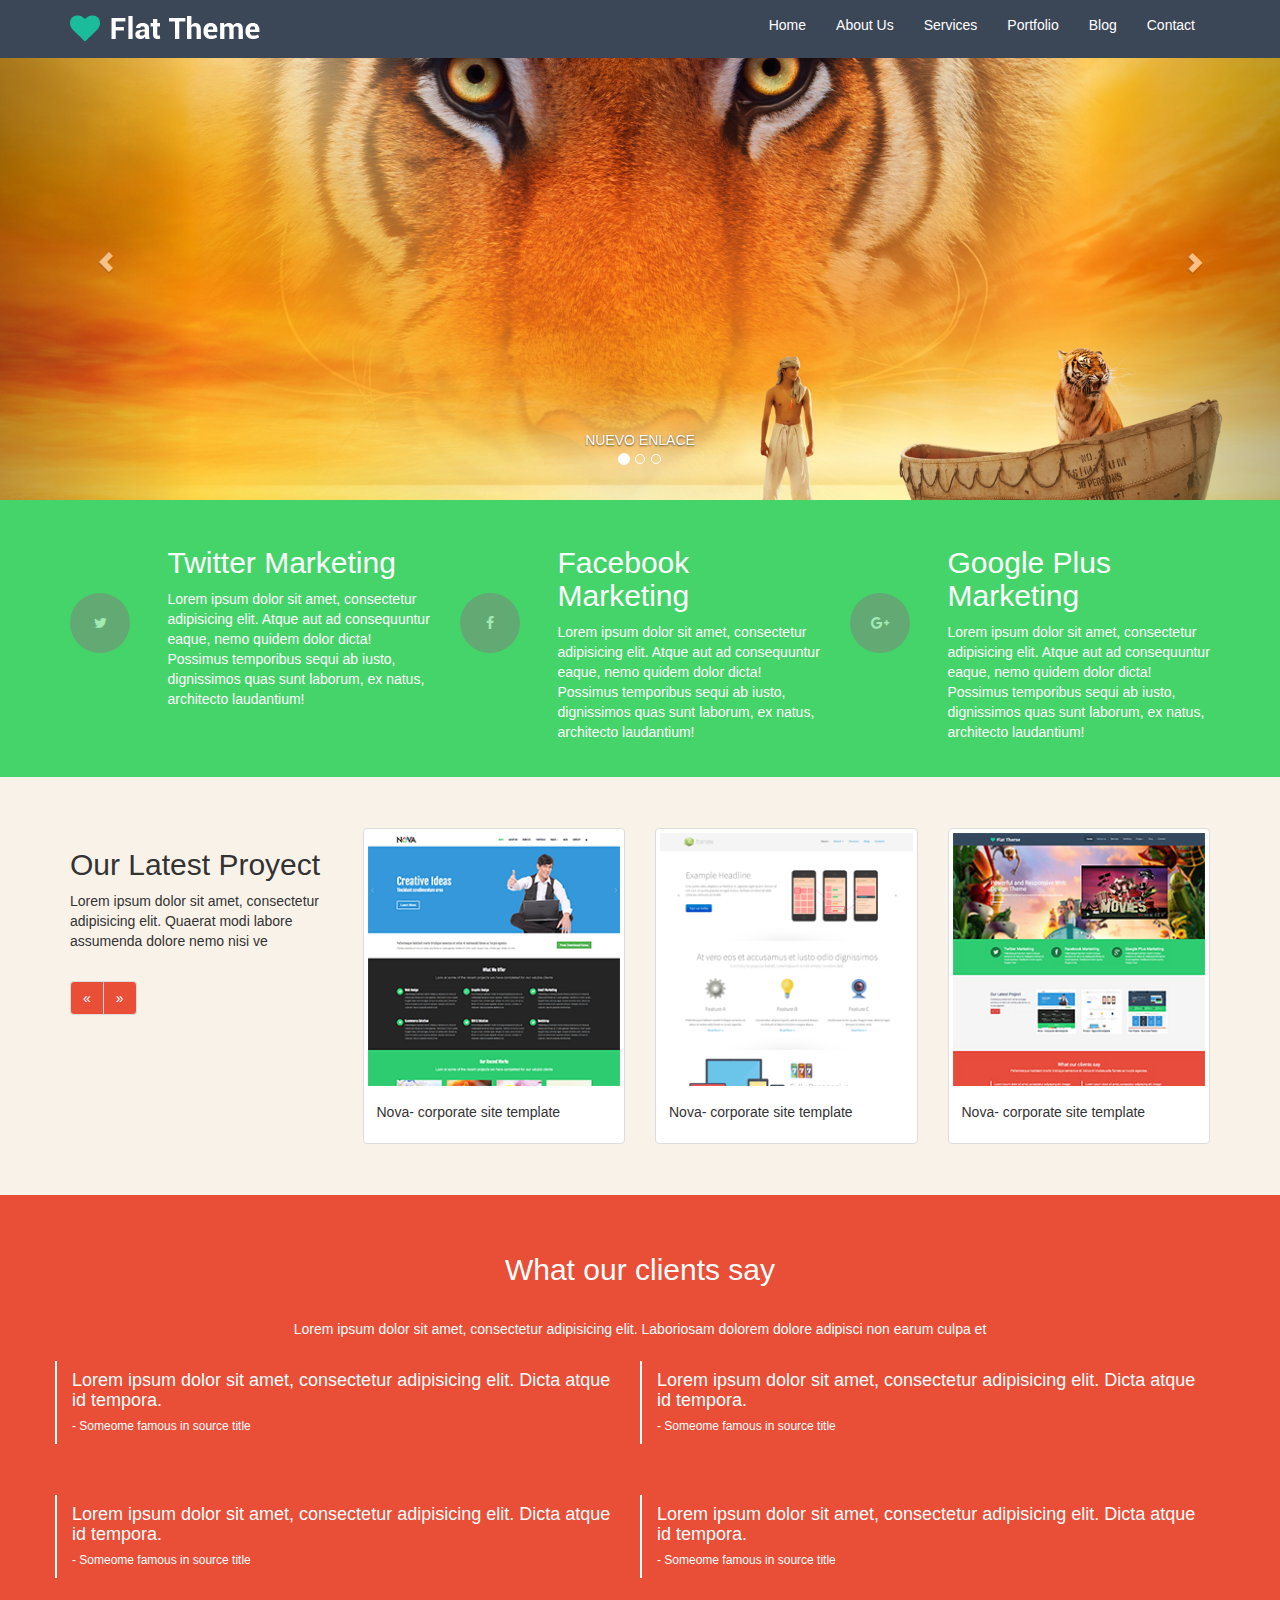
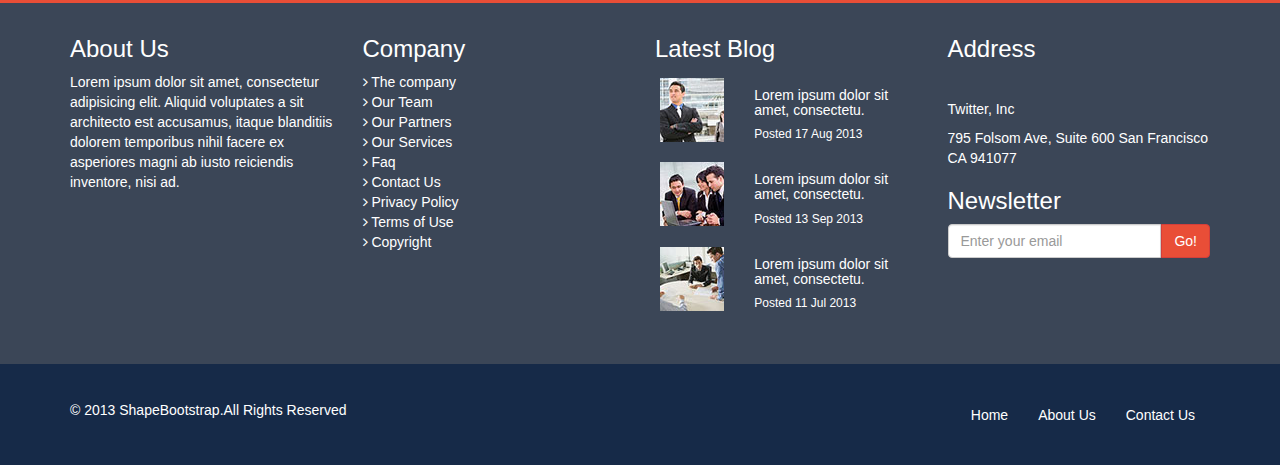
==== index.html @ ff64ffb4 "boton redes-home" ====
<!DOCTYPE html>
<html lang="en">
<head>
  <meta charset="utf-8">
  <meta name="viewport" content="width=device-width, initial-scale=1.0">
  <meta name="description" content="">
  <meta name="author" content="">
  <title>Home | Flat Theme</title>
  <link href="css/bootstrap.min.css" rel="stylesheet">
  <link href="css/font-awesome.min.css" rel="stylesheet">
  <link href="css/animate.css" rel="stylesheet">
  <link href="css/main.css" rel="stylesheet">
  <link href="css/common.css" rel="stylesheet">
    <!--[if lt IE 9]>
    <script src="js/html5shiv.js"></script>
    <script src="js/respond.min.js"></script>
    <![endif]-->       
    <link rel="shortcut icon" href="images/ico/favicon.ico">
    <link href="font-awesome/css/font-awesome.min.css" rel="stylesheet" type="text/css">
    <link rel="apple-touch-icon-precomposed" sizes="144x144" href="images/ico/apple-touch-icon-144-precomposed.png">
    <link rel="apple-touch-icon-precomposed" sizes="114x114" href="images/ico/apple-touch-icon-114-precomposed.png">
    <link rel="apple-touch-icon-precomposed" sizes="72x72" href="images/ico/apple-touch-icon-72-precomposed.png">
    <link rel="apple-touch-icon-precomposed" href="images/ico/apple-touch-icon-57-precomposed.png">
    <link rel="stylesheet" href="https://maxcdn.bootstrapcdn.com/font-awesome/4.4.0/css/font-awesome.min.css">
  </head>
  <body>
    
    <nav id="mainNav" class="navbar navbar-default navbar-fixed-top">
      <div class="container">
        <!-- Brand and toggle get grouped for better mobile display -->
        <div class="navbar-header">
          <button type="button" class="navbar-toggle collapsed" data-toggle="collapse" data-target="#bs-example-navbar-collapse-1">
            <span class="sr-only">Toggle navigation</span>
            <span class="icon-bar"></span>
            <span class="icon-bar"></span>
            <span class="icon-bar"></span>
          </button>
          <a class="navbar-brand page-scroll" href="#page-top">
            <img src="images/logo.png" alt="">
          </a>
        </div>

        <!-- Collect the nav links, forms, and other content for toggling -->
        <div class="collapse navbar-collapse" id="bs-example-navbar-collapse-1">
          <ul class="nav navbar-nav navbar-right">
            <li>
              <a class="page-scroll" href="index.html">Home</a>
            </li>
            <li>
              <a class="page-scroll" href="about-us.html">About Us</a>
            </li>
            <li>
              <a class="page-scroll" href="services.html">Services</a>
            </li>
            <li>
              <a class="page-scroll" href="portfolio.html">Portfolio</a>
            </li>
            <li>
              <a class="page-scroll" href="blog.html">Blog</a>
            </li>
            <li>
              <a class="page-scroll" href="contact-us.html">Contact</a>
            </li>
          </ul>
        </div>
      </div>
    </nav>

    
    <div id="carousel-example-generic" class="carousel slide" data-ride="carousel">
      <!-- Indicators -->
      <ol class="carousel-indicators">
        <li data-target="#carousel-example-generic" data-slide-to="0" class="active"></li>
        <li data-target="#carousel-example-generic" data-slide-to="1"></li>
        <li data-target="#carousel-example-generic" data-slide-to="2"></li>
      </ol>

      <!-- Wrapper for slides -->
      <div class="carousel-inner" role="listbox">
        <div class="item active">
          <img src="images/slider/bg1.jpg" alt="...">

          <div class="carousel-caption">
            NUEVO ENLACE
            
          </div>
        </div>
        <div class="item">
          <img src="images/slider/bg2.jpg" alt="...">
          <div class="carousel-caption">
          </div>
        </div>


        <div class="item">
          <img src="images/slider/bg3.jpg" alt="...">
          <div class="carousel-caption">
          </div>
        </div>
      </div>

      <!-- Controls -->
      <a class="left carousel-control" href="#carousel-example-generic" role="button" data-slide="prev">
        <span class="glyphicon glyphicon-chevron-left" aria-hidden="true"></span>
        <span class="sr-only">Previous</span>
      </a>
      <a class="right carousel-control" href="#carousel-example-generic" role="button" data-slide="next">
        <span class="glyphicon glyphicon-chevron-right" aria-hidden="true"></span>
        <span class="sr-only">Next</span>
      </a>
    </div>


    <div class="red-social">
      <div class="container">
        <div class="row">
          <div class="col-md-4 col-sm-4 col-xs-12">
            <div class="row">
              <div class="col-md-3 col-sm-3 col-xs-3">
               <a href="">
                        <div class="box fb">
                            <i class="fa fa-twitter"></i>
                        </div>
                    </a>
            </div>
            <div class="col-md-9 col-sm-9 col-xs-9">
              <h2>Twitter Marketing</h2>
              <p>Lorem ipsum dolor sit amet, consectetur adipisicing elit. Atque aut ad consequuntur eaque, nemo quidem dolor dicta! Possimus temporibus sequi ab iusto, dignissimos quas sunt laborum, ex natus, architecto laudantium!</p>
            </div>  
          </div>
        </div>

        <div class="col-md-4 col-sm-4 col-xs-12">
          <div class="row">
            <div class="col-md-3 col-sm-3 col-xs-3">
              <a href="">
                        <div class="box fb">
                            <i class="fa fa-facebook"></i>
                        </div>
                    </a>
            </div>
            <div class="col-md-9 col-sm-9 col-xs-9">
              <h2>Facebook Marketing</h2>
              <p>Lorem ipsum dolor sit amet, consectetur adipisicing elit. Atque aut ad consequuntur eaque, nemo quidem dolor dicta! Possimus temporibus sequi ab iusto, dignissimos quas sunt laborum, ex natus, architecto laudantium!</p>
            </div>  
          </div>
        </div>

        <div class="col-md-4 col-sm-4 col-xs-12">
          <div class="row">
            <div class="col-md-3 col-sm-3 col-xs-3">
           <a href="">
                        <div class="box fb">
                            <i class="fa fa-google-plus"></i>
                        </div>
                    </a>
          </div>
          <div class="col-md-9 col-sm-3 col-xs-9">
            <h2>Google Plus Marketing</h2>
            <p>Lorem ipsum dolor sit amet, consectetur adipisicing elit. Atque aut ad consequuntur eaque, nemo quidem dolor dicta! Possimus temporibus sequi ab iusto, dignissimos quas sunt laborum, ex natus, architecto laudantium!</p>
          </div>  
        </div>
      </div>
      
    </div>
  </div>
</div>

<div class="our-latest">
  <div class="container">
    <div class="row">
      <div class="col-md-3  col-sm-12 col-xs-12">
        <h2>Our Latest Proyect</h2>
        <p>Lorem ipsum dolor sit amet, consectetur adipisicing elit. Quaerat modi labore assumenda dolore nemo nisi ve</p>
        <nav>
          <ul class="pagination">
            <li>
              <a href="#" aria-label="Previous">
                <span aria-hidden="true">&laquo;</span>
              </a>
            </li>
            <li>
              <a href="#" aria-label="Next">
                <span aria-hidden="true">&raquo;</span>
              </a>
            </li>
          </ul>
        </nav>
      </div>

      <div class="col-md-3  col-sm-3 col-xs-4">
        <div class="thumbnail">
          <img src="images/portfolio/recent/item1.png" alt=""> 
          <div class="caption">
            <h5>Nova- corporate site template</h5>
          </div>
        </div>
      </div>
      
      <div class="col-md-3  col-sm-3 col-xs-4">
        <div class="thumbnail">
          <img src="images/portfolio/recent/item3.png" alt=""> 
          <div class="caption">
            <h5>Nova- corporate site template</h5>
          </div>
        </div>
      </div>

      <div class="col-md-3  col-sm-3 col-xs-4">
        <div class="thumbnail">
          <img src="images/portfolio/recent/item2.png" alt=""> 
          <div class="caption">
            <h5>Nova- corporate site template</h5>
          </div>
        </div>
      </div>

    </div>
  </div>
</div>

<div class="our-clients">
  <div class="container">
    <div class="row">
      <h2>What our clients say</h2>
      <p>Lorem ipsum dolor sit amet, consectetur adipisicing elit. Laboriosam dolorem dolore adipisci non earum culpa et</p>
      <div class="col-md-6  col-sm-6 col-xs-12">
        <h4>Lorem ipsum dolor sit amet, consectetur adipisicing elit. Dicta atque id tempora.</h4>
        <h6> - Someome famous in source title</h6>
      </div>
      <div class="col-md-6  col-sm-6 col-xs-12">
        <h4>Lorem ipsum dolor sit amet, consectetur adipisicing elit. Dicta atque id tempora.</h4>
        <h6> - Someome famous in source title</h6>
      </div>
    </div>
  </div>
</div>
<div class="our-clients">
  <div class="container">
    <div class="row">
      <div class="col-md-6 col-sm-6 col-xs-12">
        <h4>Lorem ipsum dolor sit amet, consectetur adipisicing elit. Dicta atque id tempora.</h4>
        <h6> - Someome famous in source title</h6>
      </div>
      <div class="col-md-6  col-sm-6 col-xs-12 ">
        <h4>Lorem ipsum dolor sit amet, consectetur adipisicing elit. Dicta atque id tempora.</h4>
        <h6> - Someome famous in source title</h6>
      </div>
    </div>
  </div>
</div>


<div class="about">
  <div class="container">
    <div class="row">
      <div class="col-md-3 col-sm-6 col-xs-12">
        <h3>About Us</h3>
        <p>Lorem ipsum dolor sit amet, consectetur adipisicing elit. Aliquid voluptates a sit architecto est accusamus, itaque blanditiis dolorem temporibus nihil facere ex asperiores magni ab iusto reiciendis inventore, nisi ad.</p>
      </div>
      <div class="col-md-3 fila">
        <h3>Company</h3>
        <a href="">
          <i class="fa fa-angle-right"></i>
          <span>The company</span>
        </a>

        <a href="">
          <i class="fa fa-angle-right"></i>
          <span>Our Team</span>
        </a>

        <a href="">
          <i class="fa fa-angle-right"></i>
          <span>Our Partners</span>
        </a>

        <a href="">
          <i class="fa fa-angle-right"></i>
          <span>Our Services</span>
        </a>

        <a href="">
          <i class="fa fa-angle-right"></i>
          <span>Faq</span>
        </a>

        <a href="">
          <i class="fa fa-angle-right"></i>
          <span>Contact Us</span>
        </a>

        <a href="">
          <i class="fa fa-angle-right"></i>
          <span>Privacy Policy</span>
        </a>

        <a href="">
          <i class="fa fa-angle-right"></i>
          <span>Terms of Use</span>
        </a>

        <a href="">
          <i class="fa fa-angle-right"></i>
          <span>Copyright</span>
        </a>
      </div>

      <div class="col-md-3">
        <h3>Latest Blog</h3>
        <div class="row foto">
          <div class="col-md-4">
            <a href="#">
              <img class="media-objet" src="images/blog/thumb1.jpg">
            </a>  
          </div>
          <div class="col-md-8">
            <h5>Lorem ipsum dolor sit amet, consectetu.</h5> 
            <h6>Posted 17 Aug 2013</h6>
          </div>
        </div>

        <div class="row foto">
          <div class="col-md-4">
            <a href="#">
              <img class="media-objet" src="images/blog/thumb2.jpg">
            </a>  
          </div>
          <div class="col-md-8">
            <h5>Lorem ipsum dolor sit amet, consectetu.</h5> 
            <h6>Posted 13 Sep 2013</h6>
          </div>
        </div>

        <div class="row foto">
          <div class="col-md-4">
            <a href="#">
              <img class="media-objet" src="images/blog/thumb3.jpg">
            </a>  
          </div>
          <div class="col-md-8">
            <h5>Lorem ipsum dolor sit amet, consectetu.</h5> 
            <h6>Posted 11 Jul 2013</h6>
          </div>
        </div>
      </div>

      <div class="col-md-3">
        <h3>Address</h3>
        <br>
        <h5>Twitter, Inc</h5>
        <p>795 Folsom Ave, Suite 600 San Francisco CA 941077</p>
        <div class="go">
          <h3>Newsletter</h3>
          <div class="input-group">
            <input type="text" class="form-control" placeholder="Enter your email">
            <span class="input-group-btn">
              <button class="btn btn-danger" type="button">Go!</button>
            </span>
          </div>
        </div>
      </div>
    </div>
  </div>
</div>

<footer>
  <div class="container">
    <div class="row vertical-centered-text ">
      <div class="col-md-6 ">
        <p>© 2013 ShapeBootstrap.All Rights Reserved</p>
      </div>
      <div class="col-md-6 footer-nav">
        <ul class="nav navbar-nav navbar-right">
          <li>
            <a class="page-scroll" href="#about">Home</a>
          </li>
          <li>
            <a class="page-scroll" href="#services">About Us</a>
          </li>
          <li>
            <a class="page-scroll" href="#portfolio">Contact Us</a>
          </li>
        </ul>
      </div>
    </div>
  </div>
</footer>



<script src="https://ajax.googleapis.com/ajax/libs/jquery/1.11.3/jquery.min.js"></script>
<script src="js/jquery.js"></script>
<script src="js/bootstrap.min.js"></script>
<script src="js/main.js"></script>
</body>
</html>
---- css/main.css ----
.red-social{
	background-color: #45D469;
	padding: 2% 2% 2% 2%;
	color: white;
}

.box{
	display: inline-block;
	height: 60px;
	width: 60px;
	border-radius: 50%;
	line-height: 30px;
	color: #fff;
	margin-top: 100%;
}
.fb{
	background-color:grey;
	opacity: .5;
	text-align: center;
	padding-top: 22%;
}

.fb:hover{
	background-color: #fff;
	color: #5A85D6;
}
.list-inline{
	margin-top: 100%;
}
.list-inline i{
border-radius: 100%;
border:1px solid grey;
padding:50%;
background-color: grey;
opacity: .5;
}
.our-latest{
	background-color:#F9F2E9;
	padding: 4% 4% 4% 4%;
}
.pagination>li>a{
background-color:#E94E37;
}
.pagination span{
	color: white;
}
.our-clients{
	background-color:#E94E37;
	padding: 2% 2% 2% 2%;
	color: white;
}
.our-clients h2{
	text-align: center;
	padding: 1%;
}
.our-clients p{
	text-align: center;
	padding: 1%;
}
.our-clients .col-md-6{
	border-left: 2px solid white;
}
.media-object{
	margin-left: 0% !important;
}
.btn{
	background-color:#E94E37;
}
---- css/common.css ----
@import url(http://fonts.googleapis.com/css?family=Roboto:400,700,300);

.clearfix {
  *zoom: 1;
}

.clearfix:before,
.clearfix:after {
  display: table;
  content: "";
  line-height: 0;
}
.clearfix:after {
  clear: both;
}

.navbar-default{
	background-color: #3B4657;
	border-color: transparent;
}
.navbar-default .navbar-nav>li>a, .navbar-default .navbar-nav>li>a:focus{
	color: white;
}

.about{
	background-color: #3B4657;
	color: white;
	padding:1% 1% 3% 1%;
}
.fila a{
	display: block;
}
.foto{
	padding:2%;
}
/*.btn{
	background-color:#E94E37;
}*/

footer{
	background-color:#162A48;
	padding: 2%;
	color: white;
}
.footer-nav ul>li>a{
	color: white;
}
.footer-nav ul>li>a:hover{
	background-color: #3B4657;
}




.cabecera-verde{
	margin-top: 50px;
	background-color: #45d469;
	padding: 3% 0%;
	color: #fff;
}

.cabecera-verde a{
	color: #fff;
}

.vertical-centered-text {
  -ms-display: flex;
  display: flex;
  /* alineacion vertical */
  align-items: center;
  /* alineacion horizontal */
  justify-content: center; }

    .content{
  	background-color: #E6E6E6;
  	padding: 3% 0%;
  	color: #3b4657;
  }

    .content .box-white{
    background-color: #fff;
  }


  li{
  	list-style-type: none;
  }
  a{
  	color: white;
  }
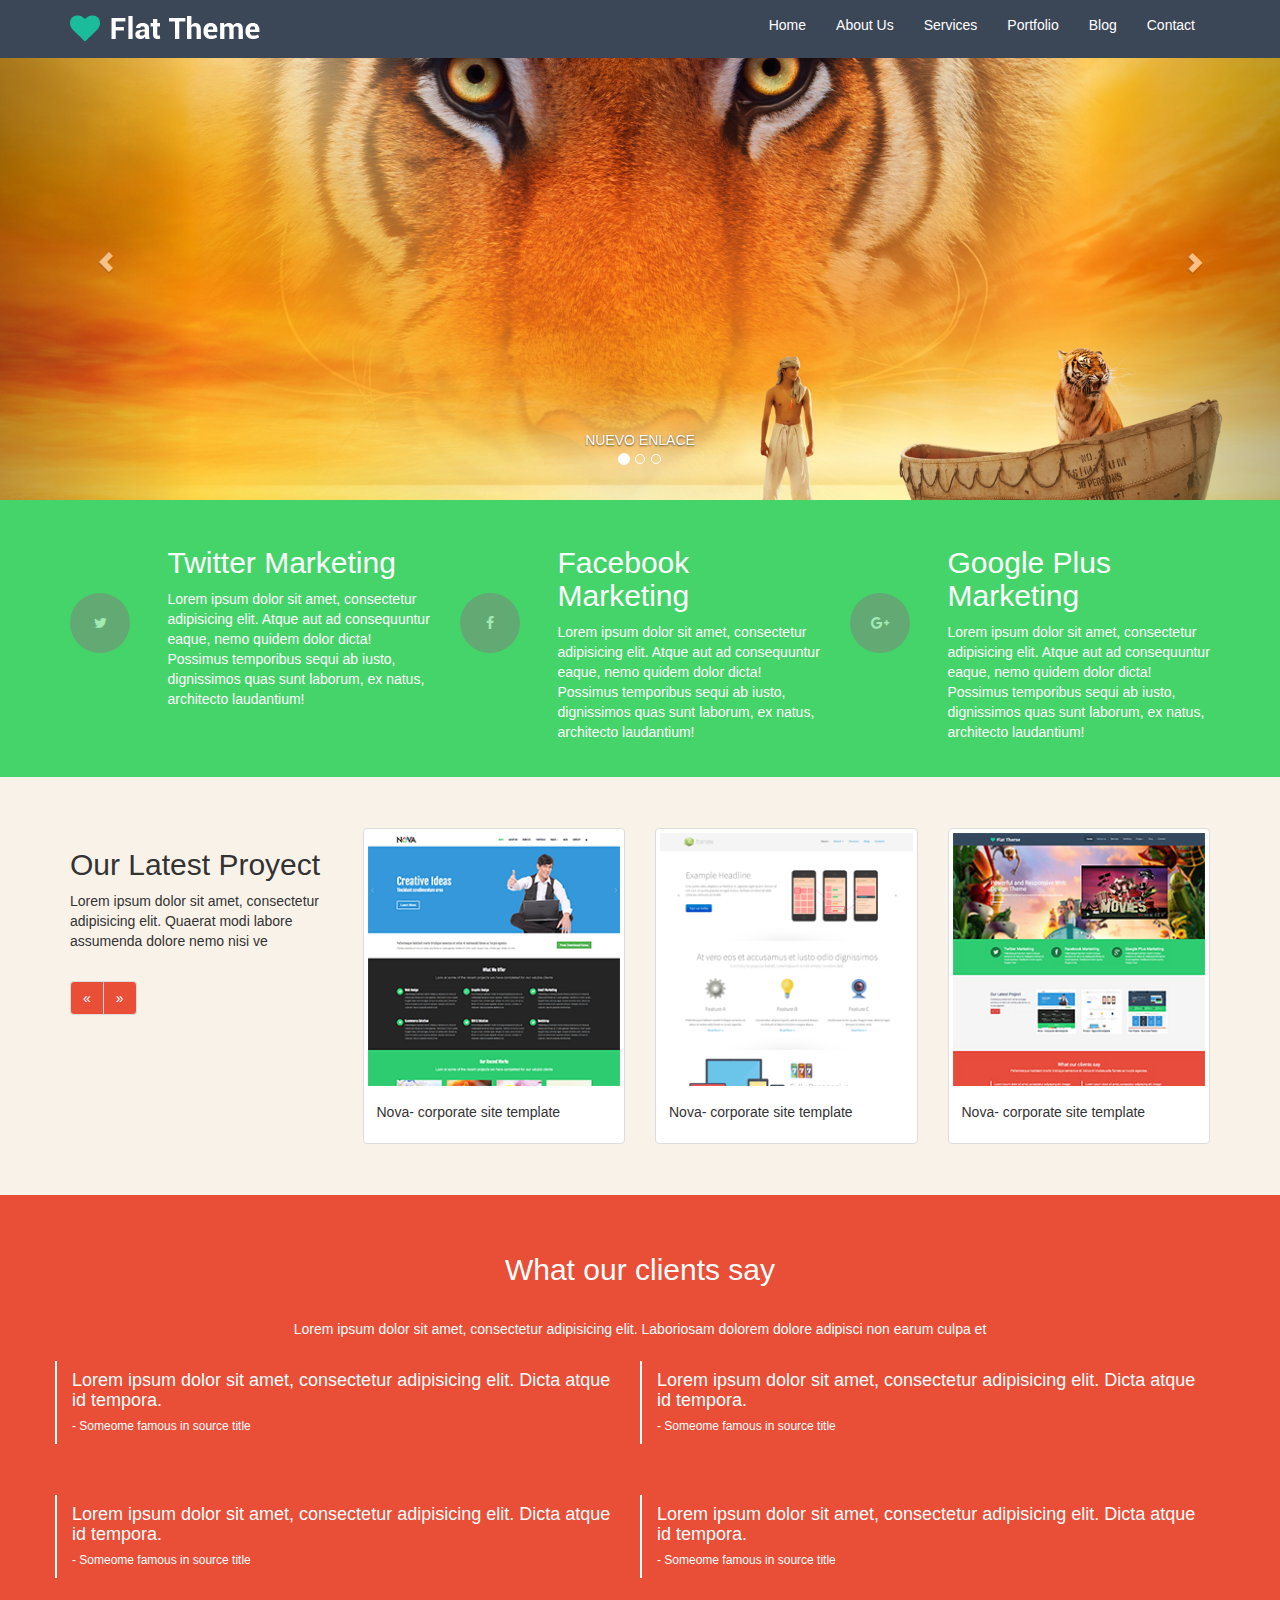
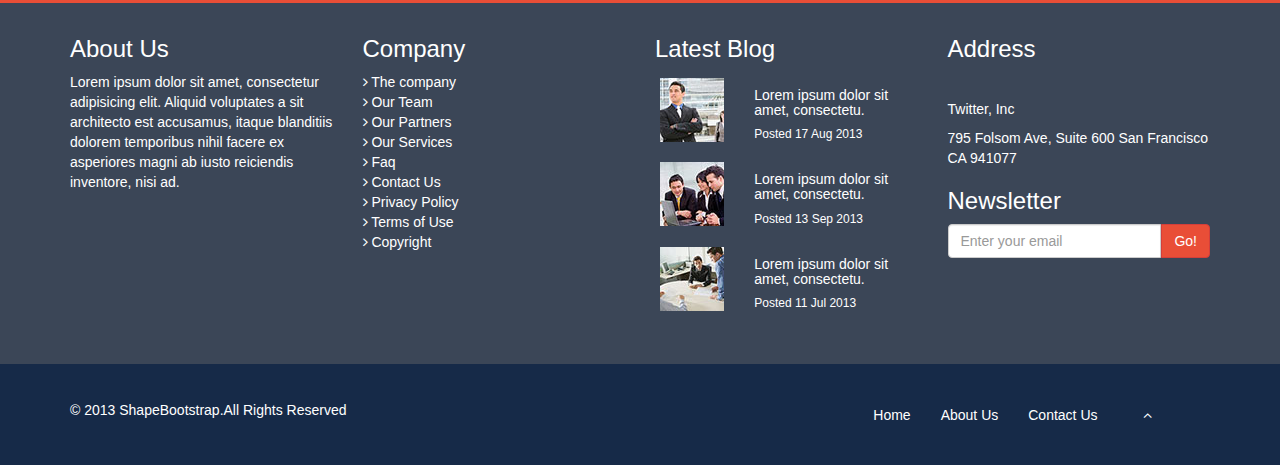
==== commit e50995b7: "flecha del footer" ====
--- a/index.html
+++ b/index.html
@@ -370,7 +370,7 @@
       <div class="col-md-6 ">
         <p>© 2013 ShapeBootstrap.All Rights Reserved</p>
       </div>
-      <div class="col-md-6 footer-nav">
+      <div class="col-md-5  col-xs-5 footer-nav">
         <ul class="nav navbar-nav navbar-right">
           <li>
             <a class="page-scroll" href="#about">Home</a>
@@ -383,10 +383,12 @@
           </li>
         </ul>
       </div>
+      <div class="col-md-1 col-xs-1">
+        <a href=""><i class="fa fa-angle-up"></i></a>
+      </div>
     </div>
   </div>
 </footer>
-
 
 
 <script src="https://ajax.googleapis.com/ajax/libs/jquery/1.11.3/jquery.min.js"></script>
--- a/css/main.css
+++ b/css/main.css
@@ -66,3 +66,4 @@
 .btn{
 	background-color:#E94E37;
 }
+
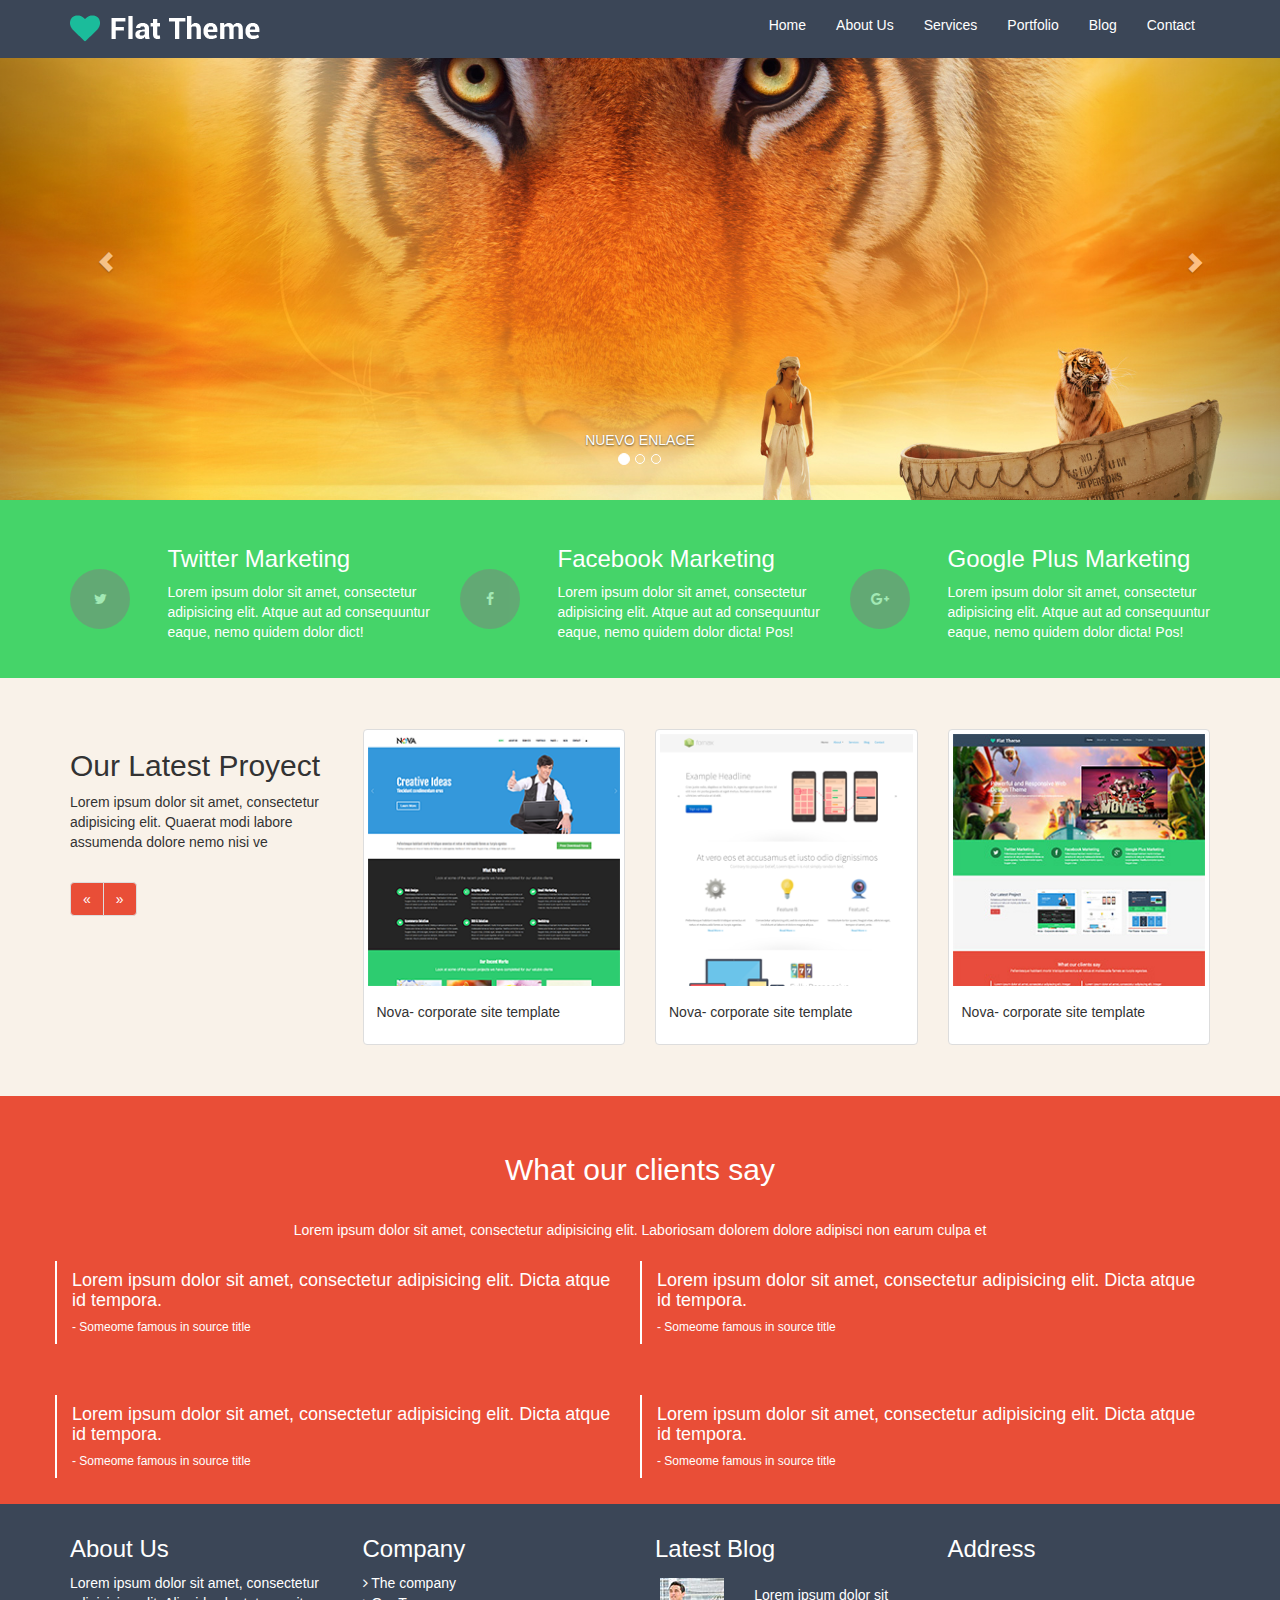
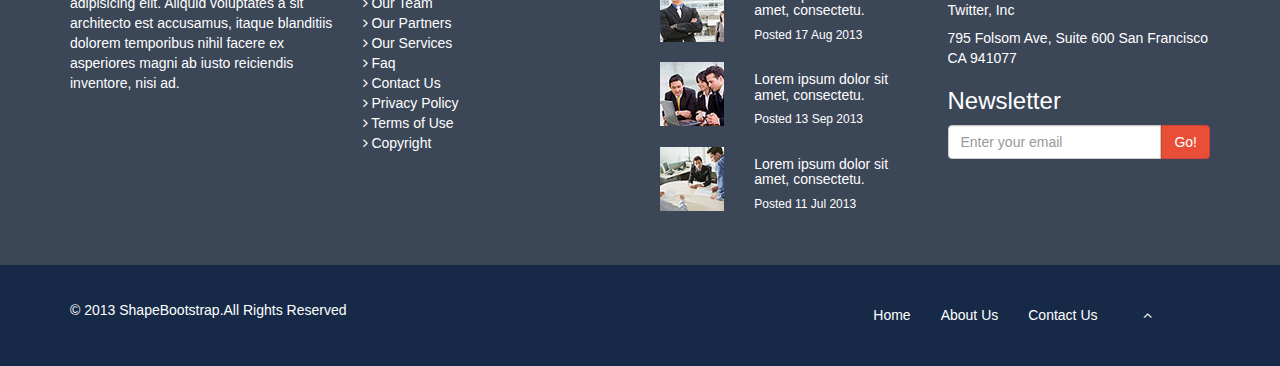
==== commit f33274e9: "services" ====
--- a/index.html
+++ b/index.html
@@ -124,8 +124,8 @@
                     </a>
             </div>
             <div class="col-md-9 col-sm-9 col-xs-9">
-              <h2>Twitter Marketing</h2>
-              <p>Lorem ipsum dolor sit amet, consectetur adipisicing elit. Atque aut ad consequuntur eaque, nemo quidem dolor dicta! Possimus temporibus sequi ab iusto, dignissimos quas sunt laborum, ex natus, architecto laudantium!</p>
+              <h3>Twitter Marketing</h3>
+              <p>Lorem ipsum dolor sit amet, consectetur adipisicing elit. Atque aut ad consequuntur eaque, nemo quidem dolor dict!</p>
             </div>  
           </div>
         </div>
@@ -140,8 +140,8 @@
                     </a>
             </div>
             <div class="col-md-9 col-sm-9 col-xs-9">
-              <h2>Facebook Marketing</h2>
-              <p>Lorem ipsum dolor sit amet, consectetur adipisicing elit. Atque aut ad consequuntur eaque, nemo quidem dolor dicta! Possimus temporibus sequi ab iusto, dignissimos quas sunt laborum, ex natus, architecto laudantium!</p>
+              <h3>Facebook Marketing</h3>
+              <p>Lorem ipsum dolor sit amet, consectetur adipisicing elit. Atque aut ad consequuntur eaque, nemo quidem dolor dicta! Pos!</p>
             </div>  
           </div>
         </div>
@@ -156,8 +156,8 @@
                     </a>
           </div>
           <div class="col-md-9 col-sm-3 col-xs-9">
-            <h2>Google Plus Marketing</h2>
-            <p>Lorem ipsum dolor sit amet, consectetur adipisicing elit. Atque aut ad consequuntur eaque, nemo quidem dolor dicta! Possimus temporibus sequi ab iusto, dignissimos quas sunt laborum, ex natus, architecto laudantium!</p>
+            <h3>Google Plus Marketing</h3>
+            <p>Lorem ipsum dolor sit amet, consectetur adipisicing elit. Atque aut ad consequuntur eaque, nemo quidem dolor dicta! Pos!</p>
           </div>  
         </div>
       </div>
--- a/css/main.css
+++ b/css/main.css
@@ -11,7 +11,7 @@
 	border-radius: 50%;
 	line-height: 30px;
 	color: #fff;
-	margin-top: 100%;
+	margin-top: 64%;
 }
 .fb{
 	background-color:grey;
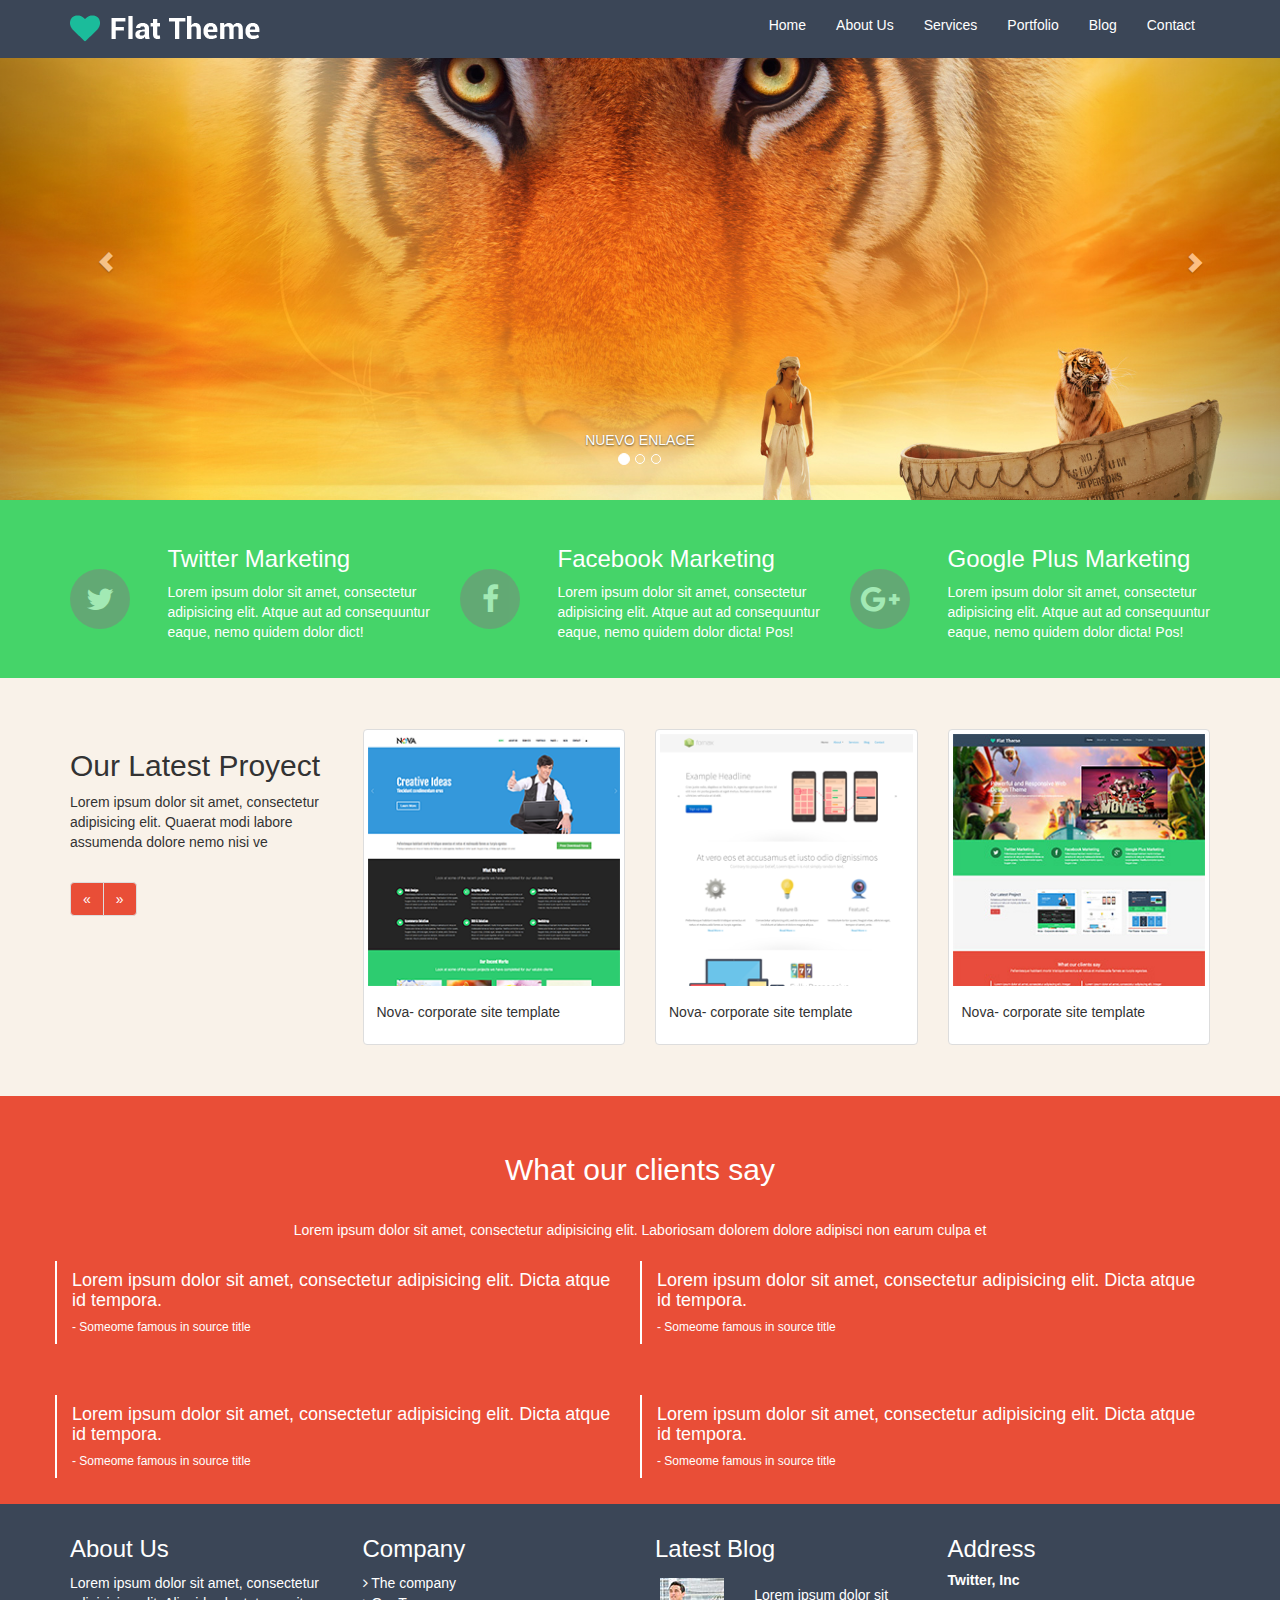
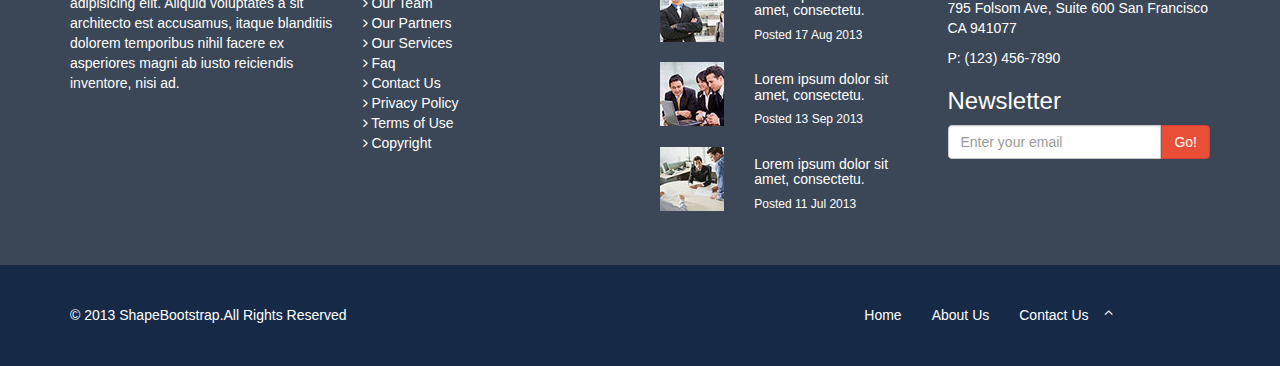
==== commit 97982f87: "Footer responsive, redes index responsive, font size responsive" ====
--- a/index.html
+++ b/index.html
@@ -110,15 +110,15 @@
       </a>
     </div>
 
-
-    <div class="red-social">
+ 
+    <div class="red-social ">
       <div class="container">
         <div class="row">
           <div class="col-md-4 col-sm-4 col-xs-12">
             <div class="row">
               <div class="col-md-3 col-sm-3 col-xs-3">
                <a href="">
-                        <div class="box fb">
+                        <div class="box fb vertical-centered-text">
                             <i class="fa fa-twitter"></i>
                         </div>
                     </a>
@@ -134,7 +134,7 @@
           <div class="row">
             <div class="col-md-3 col-sm-3 col-xs-3">
               <a href="">
-                        <div class="box fb">
+                        <div class="box fb vertical-centered-text">
                             <i class="fa fa-facebook"></i>
                         </div>
                     </a>
@@ -150,7 +150,7 @@
           <div class="row">
             <div class="col-md-3 col-sm-3 col-xs-3">
            <a href="">
-                        <div class="box fb">
+                        <div class="box fb vertical-centered-text">
                             <i class="fa fa-google-plus"></i>
                         </div>
                     </a>
@@ -254,124 +254,124 @@
 <div class="about">
   <div class="container">
     <div class="row">
-      <div class="col-md-3 col-sm-6 col-xs-12">
+      <div class="col-md-3">
         <h3>About Us</h3>
         <p>Lorem ipsum dolor sit amet, consectetur adipisicing elit. Aliquid voluptates a sit architecto est accusamus, itaque blanditiis dolorem temporibus nihil facere ex asperiores magni ab iusto reiciendis inventore, nisi ad.</p>
-      </div>
-      <div class="col-md-3 fila">
+    </div>
+    <div class="col-md-3 fila">
         <h3>Company</h3>
         <a href="">
-          <i class="fa fa-angle-right"></i>
-          <span>The company</span>
-        </a>
-
-        <a href="">
-          <i class="fa fa-angle-right"></i>
-          <span>Our Team</span>
-        </a>
-
-        <a href="">
-          <i class="fa fa-angle-right"></i>
-          <span>Our Partners</span>
-        </a>
-
-        <a href="">
-          <i class="fa fa-angle-right"></i>
-          <span>Our Services</span>
-        </a>
-
-        <a href="">
-          <i class="fa fa-angle-right"></i>
-          <span>Faq</span>
-        </a>
-
-        <a href="">
-          <i class="fa fa-angle-right"></i>
-          <span>Contact Us</span>
-        </a>
-
-        <a href="">
-          <i class="fa fa-angle-right"></i>
-          <span>Privacy Policy</span>
-        </a>
-
-        <a href="">
-          <i class="fa fa-angle-right"></i>
-          <span>Terms of Use</span>
-        </a>
-
-        <a href="">
-          <i class="fa fa-angle-right"></i>
-          <span>Copyright</span>
-        </a>
-      </div>
-
-      <div class="col-md-3">
+            <i class="fa fa-angle-right"></i>
+            <span>The company</span>
+        </a>
+
+        <a href="">
+            <i class="fa fa-angle-right"></i>
+            <span>Our Team</span>
+        </a>
+
+        <a href="">
+            <i class="fa fa-angle-right"></i>
+            <span>Our Partners</span>
+        </a>
+
+        <a href="">
+            <i class="fa fa-angle-right"></i>
+            <span>Our Services</span>
+        </a>
+
+        <a href="">
+            <i class="fa fa-angle-right"></i>
+            <span>Faq</span>
+        </a>
+
+        <a href="">
+            <i class="fa fa-angle-right"></i>
+            <span>Contact Us</span>
+        </a>
+
+        <a href="">
+            <i class="fa fa-angle-right"></i>
+            <span>Privacy Policy</span>
+        </a>
+
+        <a href="">
+            <i class="fa fa-angle-right"></i>
+            <span>Terms of Use</span>
+        </a>
+
+        <a href="">
+            <i class="fa fa-angle-right"></i>
+            <span>Copyright</span>
+        </a>
+    </div>
+
+    <div class="col-md-3 col-xs-12">
         <h3>Latest Blog</h3>
         <div class="row foto">
-          <div class="col-md-4">
-            <a href="#">
-              <img class="media-objet" src="images/blog/thumb1.jpg">
-            </a>  
-          </div>
-          <div class="col-md-8">
-            <h5>Lorem ipsum dolor sit amet, consectetu.</h5> 
-            <h6>Posted 17 Aug 2013</h6>
-          </div>
+            <div class="col-md-4 col-xs-3">
+                <a href="#">
+                    <img class="media-objet img-full" src="images/blog/thumb1.jpg">
+                </a>  
+            </div>
+            <div class="col-md-8 col-xs-9">
+                <h5>Lorem ipsum dolor sit amet, consectetu.</h5> 
+                <h6>Posted 17 Aug 2013</h6>
+            </div>
         </div>
 
         <div class="row foto">
-          <div class="col-md-4">
-            <a href="#">
-              <img class="media-objet" src="images/blog/thumb2.jpg">
-            </a>  
-          </div>
-          <div class="col-md-8">
-            <h5>Lorem ipsum dolor sit amet, consectetu.</h5> 
-            <h6>Posted 13 Sep 2013</h6>
-          </div>
+            <div class="col-md-4 col-xs-3">
+                <a href="#">
+                    <img class="media-objet img-full" src="images/blog/thumb2.jpg">
+                </a>  
+            </div>
+            <div class="col-md-8 col-xs-9">
+                <h5>Lorem ipsum dolor sit amet, consectetu.</h5> 
+                <h6>Posted 13 Sep 2013</h6>
+            </div>
         </div>
 
         <div class="row foto">
-          <div class="col-md-4">
-            <a href="#">
-              <img class="media-objet" src="images/blog/thumb3.jpg">
-            </a>  
-          </div>
-          <div class="col-md-8">
-            <h5>Lorem ipsum dolor sit amet, consectetu.</h5> 
-            <h6>Posted 11 Jul 2013</h6>
-          </div>
-        </div>
-      </div>
-
-      <div class="col-md-3">
+            <div class="col-md-4 col-xs-3">
+                <a href="#">
+                    <img class="media-objet img-full" src="images/blog/thumb3.jpg">
+                </a>  
+            </div>
+            <div class="col-md-8 col-xs-9">
+                <h5>Lorem ipsum dolor sit amet, consectetu.</h5> 
+                <h6>Posted 11 Jul 2013</h6>
+            </div>
+        </div>
+    </div>
+
+    <div class="col-md-3">
         <h3>Address</h3>
-        <br>
-        <h5>Twitter, Inc</h5>
+        <h5><strong>Twitter, Inc</strong></h5>
         <p>795 Folsom Ave, Suite 600 San Francisco CA 941077</p>
+        <p>P: (123) 456-7890</p>
         <div class="go">
-          <h3>Newsletter</h3>
-          <div class="input-group">
-            <input type="text" class="form-control" placeholder="Enter your email">
-            <span class="input-group-btn">
-              <button class="btn btn-danger" type="button">Go!</button>
-            </span>
-          </div>
-        </div>
-      </div>
-    </div>
-  </div>
+            <h3>Newsletter</h3>
+            <div class="input-group">
+                <input type="text" class="form-control" placeholder="Enter your email">
+                <span class="input-group-btn">
+                    <button class="btn btn-danger" type="button">Go!</button>
+                </span>
+            </div>
+        </div>
+    </div>
+</div>
+</div>
 </div>
 
 <footer>
   <div class="container">
-    <div class="row vertical-centered-text ">
-      <div class="col-md-6 ">
+    <div class="row">
+      <div class="col-md-6 col-xs-12 pt-15">
         <p>© 2013 ShapeBootstrap.All Rights Reserved</p>
       </div>
-      <div class="col-md-5  col-xs-5 footer-nav">
-        <ul class="nav navbar-nav navbar-right">
+      <div class="col-md-5  col-xs-12 footer-nav">
+        <ul class="nav navbar-nav navbar-right text-right">
           <li>
             <a class="page-scroll" href="#about">Home</a>
           </li>
@@ -381,11 +381,9 @@
           <li>
             <a class="page-scroll" href="#portfolio">Contact Us</a>
           </li>
+          <a href="#carousel-example-generic"><i class="fa fa-angle-up pt-15"></i></a>
         </ul>
-      </div>
-      <div class="col-md-1 col-xs-1">
-        <a href=""><i class="fa fa-angle-up"></i></a>
-      </div>
+      </div>      
     </div>
   </div>
 </footer>
--- a/css/main.css
+++ b/css/main.css
@@ -2,6 +2,9 @@
 	background-color: #45D469;
 	padding: 2% 2% 2% 2%;
 	color: white;
+}
+a:hover{
+		text-decoration: none;
 }
 
 .box{
@@ -12,12 +15,11 @@
 	line-height: 30px;
 	color: #fff;
 	margin-top: 64%;
+	font-size: 30px;
 }
 .fb{
 	background-color:grey;
 	opacity: .5;
-	text-align: center;
-	padding-top: 22%;
 }
 
 .fb:hover{
@@ -28,18 +30,18 @@
 	margin-top: 100%;
 }
 .list-inline i{
-border-radius: 100%;
-border:1px solid grey;
-padding:50%;
-background-color: grey;
-opacity: .5;
+	border-radius: 100%;
+	border:1px solid grey;
+	padding:50%;
+	background-color: grey;
+	opacity: .5;
 }
 .our-latest{
 	background-color:#F9F2E9;
 	padding: 4% 4% 4% 4%;
 }
 .pagination>li>a{
-background-color:#E94E37;
+	background-color:#E94E37;
 }
 .pagination span{
 	color: white;
@@ -67,3 +69,15 @@
 	background-color:#E94E37;
 }
 
+.mt-20{
+	margin-top: 20px;
+}
+
+@media screen and (max-width: 361px) {
+	.carousel-inner > .item > img, .carousel-inner > .item > a > img {
+	    display: block;
+	    height: auto;
+	    max-width: 200%;
+	    line-height: 1;
+	}
+}--- a/css/common.css
+++ b/css/common.css
@@ -87,4 +87,32 @@
   }
   a{
   	color: white;
-  }+  }
+
+footer .nav > li{
+    display: inline-block;
+}
+
+.navbar-default .navbar-nav > li > a:hover, .navbar-default .navbar-nav > li > a:focus {
+  color: white;
+  font-weight: 900;
+}
+
+p{
+  font-size: 1em;
+}
+h5{
+  font-size: 1em;
+}
+@media screen and (max-width: 321px) {
+  p{
+    font-size: 0.8em;
+  }
+  h5{
+    font-size: 0.8em;
+  }
+}
+
+.pt-15{
+padding-top: 15px;
+}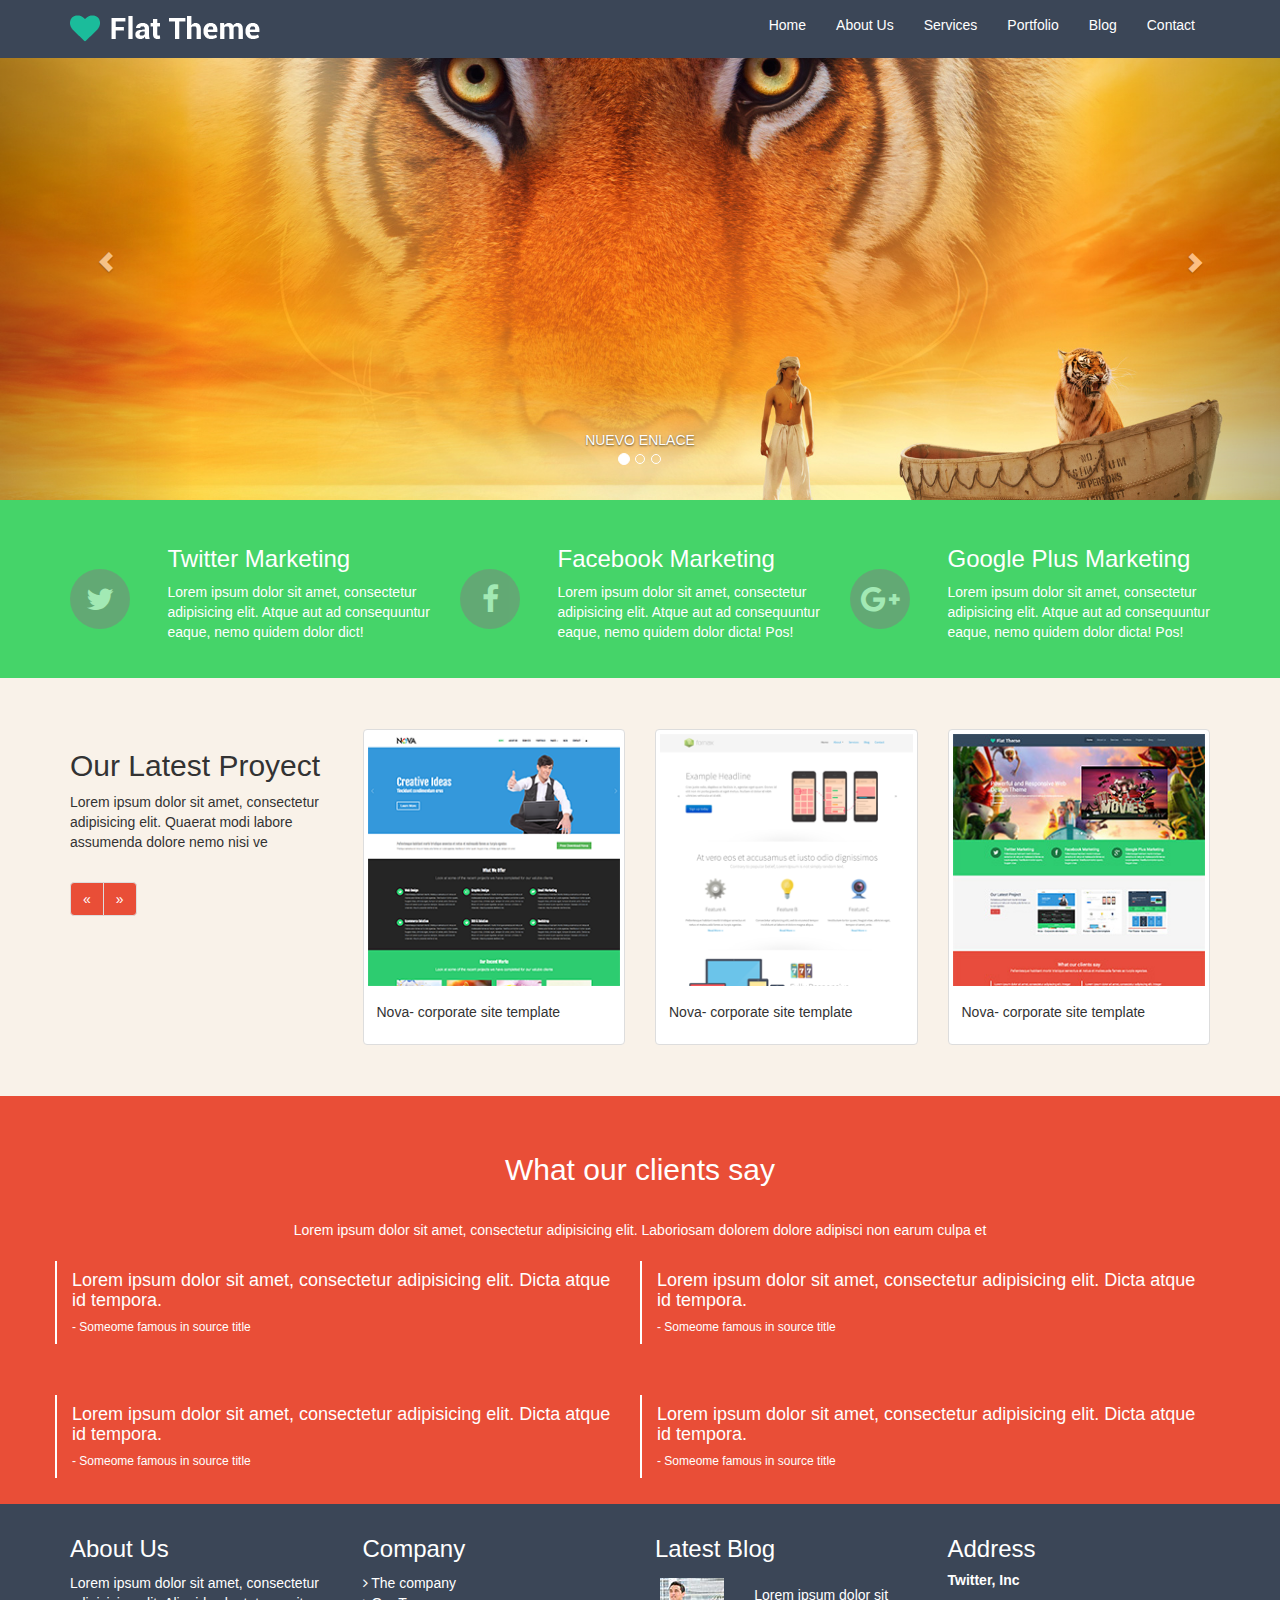
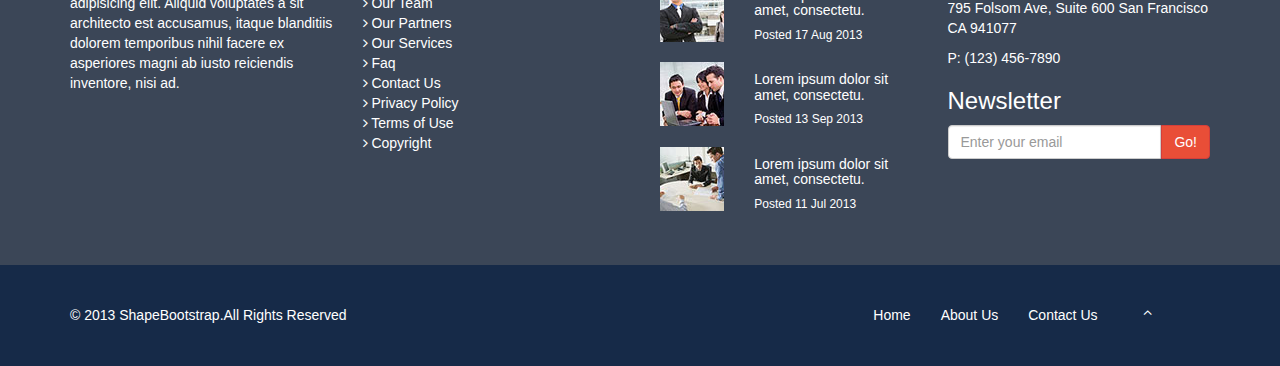
==== commit bdb687af: "correcion de footer - icono" ====
--- a/index.html
+++ b/index.html
@@ -192,7 +192,8 @@
         <div class="thumbnail">
           <img src="images/portfolio/recent/item1.png" alt=""> 
           <div class="caption">
-            <h5>Nova- corporate site template</h5>
+            <h5 class="hidden-xs">Nova- corporate site template</h5>
+            <h5 class="visible-xs">Nova- corpor...</h5>
           </div>
         </div>
       </div>
@@ -201,7 +202,8 @@
         <div class="thumbnail">
           <img src="images/portfolio/recent/item3.png" alt=""> 
           <div class="caption">
-            <h5>Nova- corporate site template</h5>
+            <h5 class="hidden-xs">Nova- corporate site template</h5>
+            <h5 class="visible-xs">Nova- corpor...</h5>
           </div>
         </div>
       </div>
@@ -210,7 +212,8 @@
         <div class="thumbnail">
           <img src="images/portfolio/recent/item2.png" alt=""> 
           <div class="caption">
-            <h5>Nova- corporate site template</h5>
+            <h5 class="hidden-xs">Nova- corporate site template</h5>
+            <h5 class="visible-xs">Nova- corpor...</h5>
           </div>
         </div>
       </div>
@@ -381,9 +384,11 @@
           <li>
             <a class="page-scroll" href="#portfolio">Contact Us</a>
           </li>
-          <a href="#carousel-example-generic"><i class="fa fa-angle-up pt-15"></i></a>
-        </ul>
-      </div>      
+          </ul>
+          </div>
+          <div class="col-md-1">
+            <a href="#carousel-example-generic"><i class="fa fa-angle-up pt-15"></i></a>
+          </div>      
     </div>
   </div>
 </footer>
--- a/css/common.css
+++ b/css/common.css
@@ -104,12 +104,12 @@
 h5{
   font-size: 1em;
 }
-@media screen and (max-width: 321px) {
+@media screen and (max-width: 361px) {
   p{
-    font-size: 0.8em;
+    font-size: 0.85em;
   }
   h5{
-    font-size: 0.8em;
+    font-size: 0.85em;
   }
 }
 
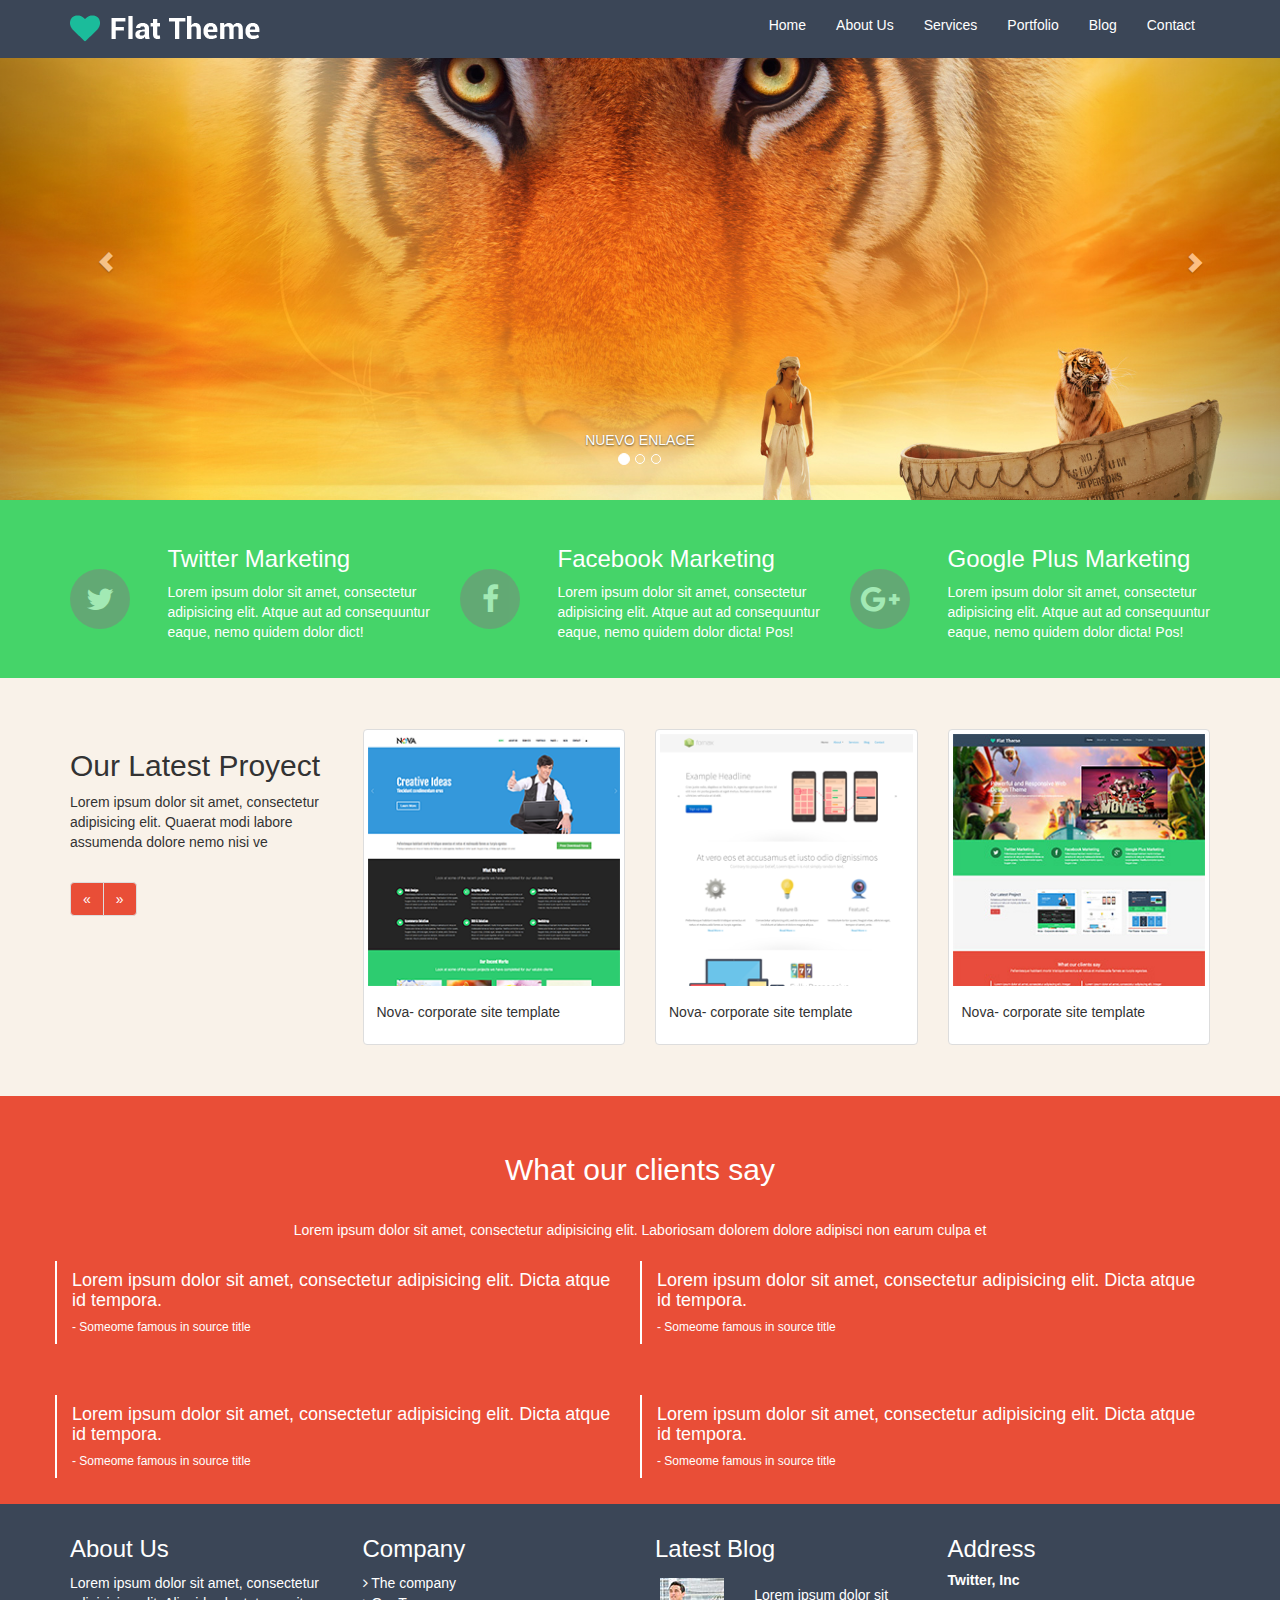
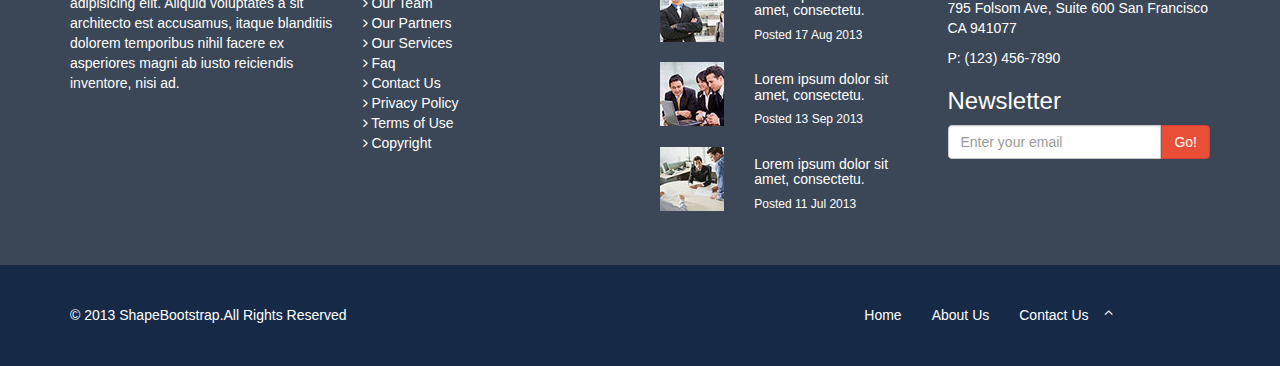
==== commit fe62234b: "correccion" ====
--- a/index.html
+++ b/index.html
@@ -384,11 +384,9 @@
           <li>
             <a class="page-scroll" href="#portfolio">Contact Us</a>
           </li>
+          <a href="#carousel-example-generic"><i class="fa fa-angle-up pt-15"></i></a>
           </ul>
           </div>
-          <div class="col-md-1">
-            <a href="#carousel-example-generic"><i class="fa fa-angle-up pt-15"></i></a>
-          </div>      
     </div>
   </div>
 </footer>
--- a/css/main.css
+++ b/css/main.css
@@ -80,4 +80,10 @@
 	    max-width: 200%;
 	    line-height: 1;
 	}
+}
+@media (max-width: 368px){
+	.carousel-inner img{
+		padding-top: 16%;
+		width: 100%;
+	}
 }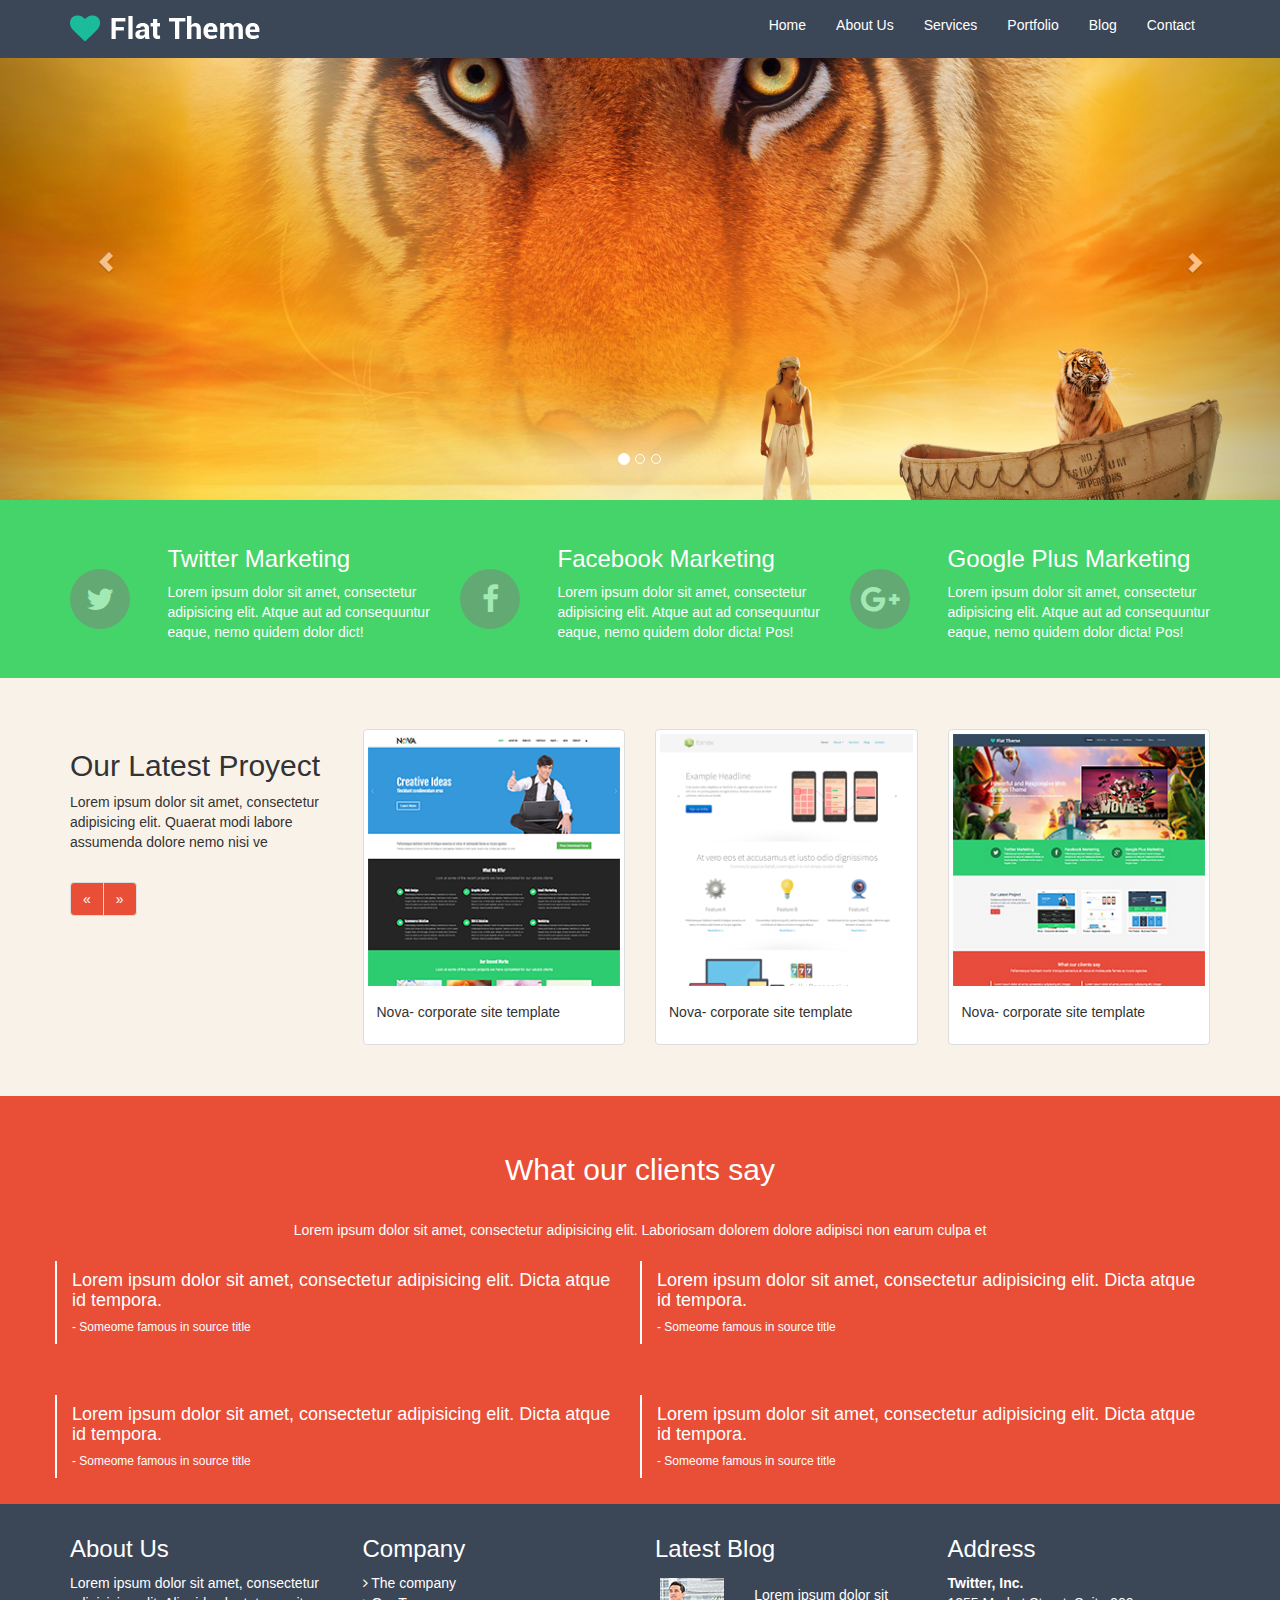
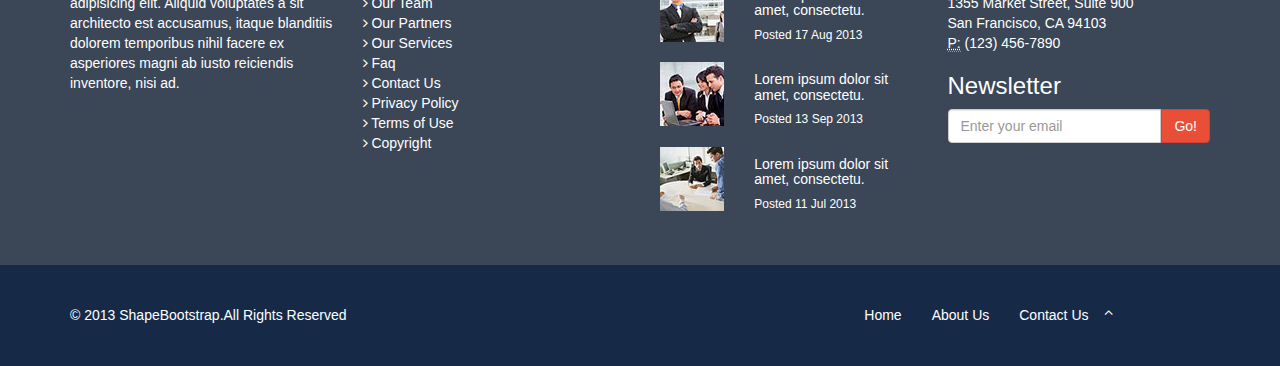
==== commit 53ceaa41: "Modal" ====
--- a/index.html
+++ b/index.html
@@ -79,23 +79,12 @@
       <div class="carousel-inner" role="listbox">
         <div class="item active">
           <img src="images/slider/bg1.jpg" alt="...">
-
-          <div class="carousel-caption">
-            NUEVO ENLACE
-            
-          </div>
         </div>
         <div class="item">
           <img src="images/slider/bg2.jpg" alt="...">
-          <div class="carousel-caption">
-          </div>
-        </div>
-
-
+        </div>
         <div class="item">
           <img src="images/slider/bg3.jpg" alt="...">
-          <div class="carousel-caption">
-          </div>
         </div>
       </div>
 
@@ -350,9 +339,12 @@
 
     <div class="col-md-3">
         <h3>Address</h3>
-        <h5><strong>Twitter, Inc</strong></h5>
-        <p>795 Folsom Ave, Suite 600 San Francisco CA 941077</p>
-        <p>P: (123) 456-7890</p>
+        <address>
+          <strong>Twitter, Inc.</strong><br>
+          1355 Market Street, Suite 900<br>
+          San Francisco, CA 94103<br>
+          <abbr title="Phone">P:</abbr> (123) 456-7890
+        </address>
         <div class="go">
             <h3>Newsletter</h3>
             <div class="input-group">
@@ -383,9 +375,12 @@
           </li>
           <li>
             <a class="page-scroll" href="#portfolio">Contact Us</a>
+
           </li>
           <a href="#carousel-example-generic"><i class="fa fa-angle-up pt-15"></i></a>
+          
           </ul>
+          
           </div>
     </div>
   </div>
--- a/css/main.css
+++ b/css/main.css
@@ -81,7 +81,7 @@
 	    line-height: 1;
 	}
 }
-@media (max-width: 368px){
+@media (max-width: 360px){
 	.carousel-inner img{
 		padding-top: 16%;
 		width: 100%;
--- a/css/common.css
+++ b/css/common.css
@@ -95,7 +95,7 @@
 
 .navbar-default .navbar-nav > li > a:hover, .navbar-default .navbar-nav > li > a:focus {
   color: white;
-  font-weight: 900;
+  background-color: #162A48;
 }
 
 p{
